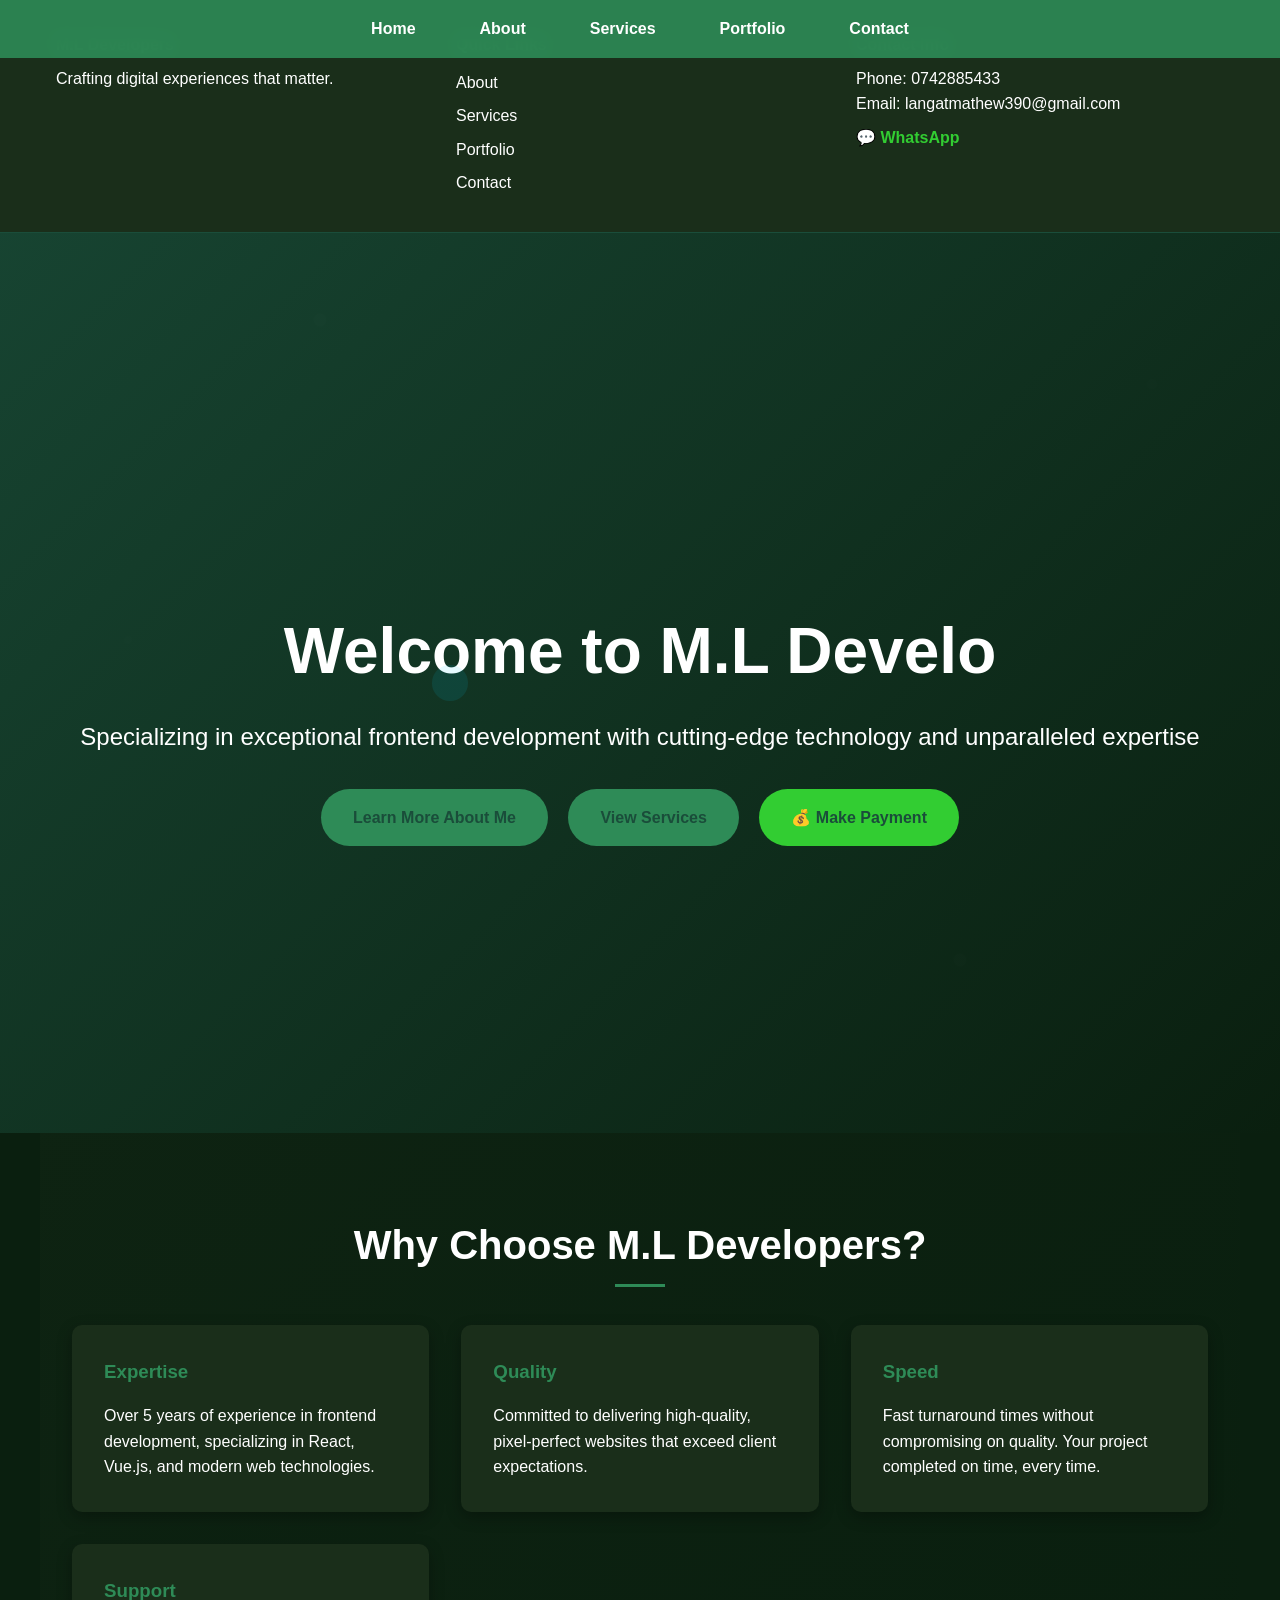
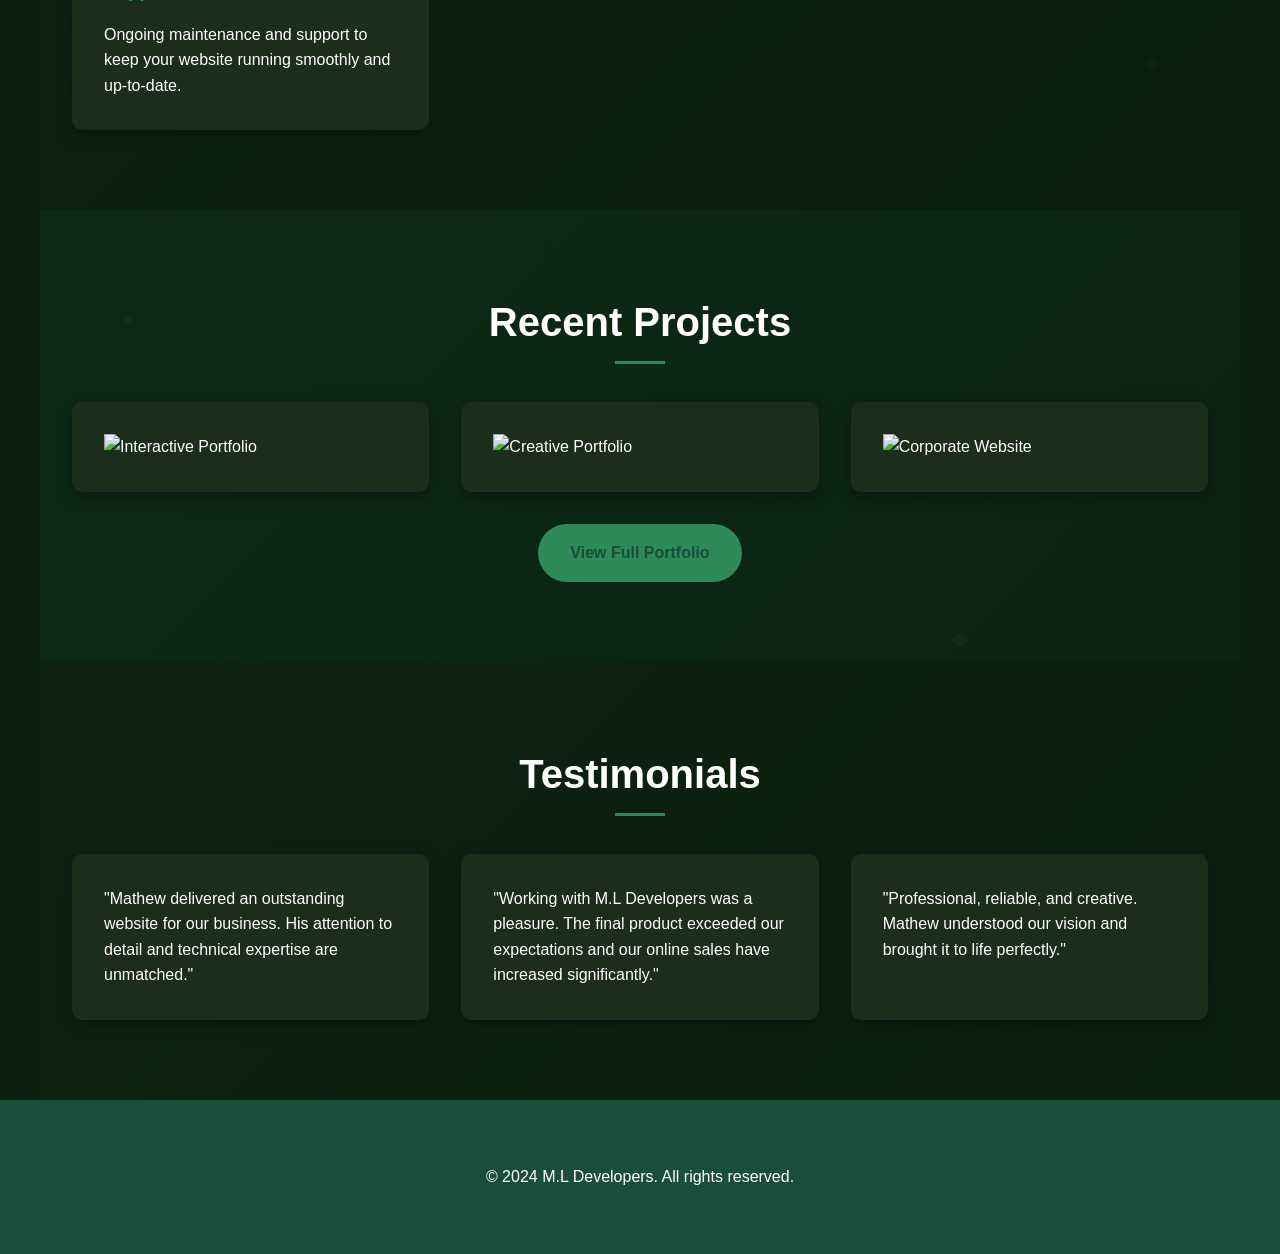
==== index.html @ a39cdd31 "Initial commit: M.L Developers website with M-Pesa integration" ====
<!DOCTYPE html>
<html lang="en">
<head>
  <meta charset="UTF-8">
  <meta name="viewport" content="width=device-width, initial-scale=1.0">
  <title>M.L Developers - Professional Web Development Services</title>
  <link rel="stylesheet" href="styles.css">
</head>
<body>
  <header class="top-header">
    <div class="grid" style="grid-template-columns: repeat(auto-fit, minmax(200px, 1fr)); max-width: 1200px; margin: 0 auto; padding: 1rem;">
      <div>
        <h4>M.L Developers</h4>
        <p>Crafting digital experiences that matter.</p>
      </div>
      <div>
        <h4>Quick Links</h4>
        <ul style="list-style: none; padding: 0; margin: 0;">
          <li><a href="about.html" style="color: var(--text-color); text-decoration: none; display: block; padding: 0.25rem 0;">About</a></li>
          <li><a href="services.html" style="color: var(--text-color); text-decoration: none; display: block; padding: 0.25rem 0;">Services</a></li>
          <li><a href="portfolio.html" style="color: var(--text-color); text-decoration: none; display: block; padding: 0.25rem 0;">Portfolio</a></li>
          <li><a href="contact.html" style="color: var(--text-color); text-decoration: none; display: block; padding: 0.25rem 0;">Contact</a></li>
        </ul>
      </div>
      <div>
        <h4>Contact Info</h4>
        <p style="margin: 0;"><a href="tel:0742885433" style="color: var(--text-color); text-decoration: none;">Phone: 0742885433</a></p>
        <p style="margin: 0;"><a href="mailto:langatmathew390@gmail.com" style="color: var(--text-color); text-decoration: none;">Email: langatmathew390@gmail.com</a></p>
        <p style="margin: 0.5rem 0;"><a href="https://wa.me/0742885433" target="_blank" style="color: var(--accent-color); text-decoration: none; font-weight: bold;">💬 WhatsApp</a></p>
      </div>
    </div>
  </header>

  <nav>
    <ul>
      <li><a href="index.html">Home</a></li>
      <li><a href="about.html">About</a></li>
      <li><a href="services.html">Services</a></li>
      <li><a href="portfolio.html">Portfolio</a></li>
      <li><a href="contact.html">Contact</a></li>
    </ul>
  </nav>

  <section id="home" class="hero">
    <div class="hero-content">
      <h1>Welcome to M.L Developers</h1>
      <p>Specializing in exceptional frontend development with cutting-edge technology and unparalleled expertise</p>
      <a href="about.html" class="btn">Learn More About Me</a>
      <a href="services.html" class="btn" style="margin-left: 1rem;">View Services</a>
      <a href="services.html#mpesa-payment" class="btn" style="margin-left: 1rem; background: #32cd32;">💰 Make Payment</a>
    </div>
  </section>

  <section class="section">
    <h2>Why Choose M.L Developers?</h2>
    <div class="grid">
      <div class="card">
        <h3>Expertise</h3>
        <p>Over 5 years of experience in frontend development, specializing in React, Vue.js, and modern web technologies.</p>
      </div>
      <div class="card">
        <h3>Quality</h3>
        <p>Committed to delivering high-quality, pixel-perfect websites that exceed client expectations.</p>
      </div>
      <div class="card">
        <h3>Speed</h3>
        <p>Fast turnaround times without compromising on quality. Your project completed on time, every time.</p>
      </div>
      <div class="card">
        <h3>Support</h3>
        <p>Ongoing maintenance and support to keep your website running smoothly and up-to-date.</p>
      </div>
    </div>
  </section>

  <section class="section portfolio-section">
    <h2>Recent Projects</h2>
    <div class="grid">
      <div class="portfolio-item card">
        <img src="https://via.placeholder.com/400x200/2e8b57/ffffff?text=Interactive+Portfolio" alt="Interactive Portfolio">
        <div class="overlay">
          <h3>E-commerce Platform</h3>
          <p>A fully functional online store with payment integration.</p>
        </div>
      </div>
      <div class="portfolio-item card">
        <img src="https://via.placeholder.com/400x200/32cd32/ffffff?text=Creative+Portfolio" alt="Creative Portfolio">
        <div class="overlay">
          <h3>Creative Portfolio</h3>
          <p>An animated portfolio website with smooth transitions.</p>
        </div>
      </div>
      <div class="portfolio-item card">
        <img src="https://via.placeholder.com/400x200/1a4d3a/ffffff?text=Corporate+Website" alt="Corporate Website">
        <div class="overlay">
          <h3>Corporate Website</h3>
          <p>A professional business website with CMS integration.</p>
        </div>
      </div>
    </div>
    <div style="text-align: center; margin-top: 2rem;">
      <a href="portfolio.html" class="btn">View Full Portfolio</a>
    </div>
  </section>

  <section class="section">
    <h2>Testimonials</h2>
    <div class="grid">
      <div class="card">
        <p>"Mathew delivered an outstanding website for our business. His attention to detail and technical expertise are unmatched."</p>
        
      </div>
      <div class="card">
        <p>"Working with M.L Developers was a pleasure. The final product exceeded our expectations and our online sales have increased significantly."</p>
        
      </div>
      <div class="card">
        <p>"Professional, reliable, and creative. Mathew understood our vision and brought it to life perfectly."</p>
      </div>
    </div>
  </section>

  <footer>
    <p style="text-align: center; padding: 2rem;">&copy; 2024 M.L Developers. All rights reserved.</p>
  </footer>

  <script src="script.js"></script>
</body>
</html>
---- styles.css ----
/* styles.css */
:root {
  --primary-color: #2e8b57;
  --secondary-color: #1a4d3a;
  --accent-color: #32cd32;
  --text-color: #ffffff;
  --bg-color: #0a1f0f;
  --card-bg: #1a2e1a;
}

* {
  margin: 0;
  padding: 0;
  box-sizing: border-box;
}

body {
  font-family: 'Segoe UI', Tahoma, Geneva, Verdana, sans-serif;
  background: var(--bg-color) url('data:image/svg+xml,<svg xmlns="http://www.w3.org/2000/svg" viewBox="0 0 100 100"><defs><pattern id="grain" width="100" height="100" patternUnits="userSpaceOnUse"><circle cx="25" cy="25" r="0.5" fill="%23ffffff" opacity="0.03"/><circle cx="75" cy="75" r="0.5" fill="%23ffffff" opacity="0.03"/><circle cx="50" cy="10" r="0.3" fill="%23ffffff" opacity="0.02"/><circle cx="10" cy="50" r="0.3" fill="%23ffffff" opacity="0.02"/><circle cx="90" cy="30" r="0.4" fill="%23ffffff" opacity="0.02"/></pattern></defs><rect width="100" height="100" fill="url(%23grain)"/></svg>');
  color: var(--text-color);
  line-height: 1.6;
  overflow-x: hidden;
}

nav {
  position: fixed;
  top: 0;
  width: 100%;
  background: rgba(46, 139, 87, 0.9);
  backdrop-filter: blur(10px);
  z-index: 1000;
  padding: 1rem 0;
  transition: all 0.3s ease;
}

.top-header {
  background: var(--card-bg);
  padding: 1rem 0;
  border-bottom: 1px solid var(--secondary-color);
}

.top-header h4 {
  color: var(--primary-color);
  margin-bottom: 0.5rem;
}

.top-header ul li a:hover {
  color: var(--accent-color) !important;
}

nav ul {
  display: flex;
  justify-content: center;
  list-style: none;
}

nav ul li {
  margin: 0 2rem;
}

nav ul li a {
  color: var(--text-color);
  text-decoration: none;
  font-weight: 600;
  transition: color 0.3s ease;
}

nav ul li a:hover {
  color: var(--primary-color);
}

.hero {
  height: 100vh;
  display: flex;
  align-items: center;
  justify-content: center;
  text-align: center;
  background: linear-gradient(135deg, rgba(26, 77, 58, 0.8), rgba(10, 31, 15, 0.8)), url('https://images.unsplash.com/photo-1555949963-aa79dcee981c?ixlib=rb-4.0.3&auto=format&fit=crop&w=2070&q=80') center/cover no-repeat;
  position: relative;
  overflow: hidden;
  padding-top: 80px; /* Account for fixed nav */
  box-sizing: border-box;
}

.hero::before {
  content: '';
  position: absolute;
  top: 0;
  left: 0;
  right: 0;
  bottom: 0;
  background: url('data:image/svg+xml,<svg xmlns="http://www.w3.org/2000/svg" viewBox="0 0 100 100"><circle cx="50" cy="50" r="2" fill="%2300d4ff" opacity="0.1"/></svg>') repeat;
  animation: float 20s linear infinite;
}

@keyframes float {
  0% { transform: translateY(0); }
  100% { transform: translateY(-100px); }
}

.hero-content h1 {
  font-size: 4rem;
  margin-bottom: 1rem;
  animation: fadeInUp 1s ease-out;
}

.hero-content p {
  font-size: 1.5rem;
  margin-bottom: 2rem;
  animation: fadeInUp 1s ease-out 0.5s both;
}

.btn {
  display: inline-block;
  padding: 1rem 2rem;
  background: var(--primary-color);
  color: var(--secondary-color);
  text-decoration: none;
  border-radius: 50px;
  transition: all 0.3s ease;
  font-weight: 600;
}

.btn:hover {
  transform: translateY(-5px);
  box-shadow: 0 10px 20px rgba(0, 212, 255, 0.3);
}

@keyframes fadeInUp {
  from {
    opacity: 0;
    transform: translateY(30px);
  }
  to {
    opacity: 1;
    transform: translateY(0);
  }
}

.section {
  padding: 5rem 2rem;
  max-width: 1200px;
  margin: 0 auto;
  position: relative;
}

.section:nth-child(even) {
  background: linear-gradient(135deg, rgba(26, 46, 26, 0.3), rgba(10, 31, 15, 0.3));
}

.section:nth-child(odd) {
  background: linear-gradient(135deg, rgba(46, 139, 87, 0.1), rgba(26, 77, 58, 0.1));
}

.section h2 {
  font-size: 2.5rem;
  text-align: center;
  margin-bottom: 3rem;
  position: relative;
}

.section h2::after {
  content: '';
  position: absolute;
  bottom: -10px;
  left: 50%;
  transform: translateX(-50%);
  width: 50px;
  height: 3px;
  background: var(--primary-color);
}

.grid {
  display: grid;
  grid-template-columns: repeat(auto-fit, minmax(300px, 1fr));
  gap: 2rem;
}

.card {
  background: var(--card-bg);
  padding: 2rem;
  border-radius: 10px;
  box-shadow: 0 5px 15px rgba(0, 0, 0, 0.3);
  transition: transform 0.3s ease, box-shadow 0.3s ease;
}

.card:hover {
  transform: translateY(-10px);
  box-shadow: 0 15px 30px rgba(0, 0, 0, 0.5);
}

.card h3 {
  color: var(--primary-color);
  margin-bottom: 1rem;
}

.portfolio-item {
  position: relative;
  overflow: hidden;
  border-radius: 10px;
}

.portfolio-item img {
  width: 100%;
  height: 200px;
  object-fit: cover;
  transition: transform 0.3s ease;
}

.portfolio-item:hover img {
  transform: scale(1.1);
}

.portfolio-item .overlay {
  position: absolute;
  bottom: 0;
  left: 0;
  right: 0;
  background: rgba(0, 0, 0, 0.8);
  color: white;
  padding: 1rem;
  transform: translateY(100%);
  transition: transform 0.3s ease;
}

.portfolio-item:hover .overlay {
  transform: translateY(0);
}

.contact-form {
  max-width: 600px;
  margin: 0 auto;
}

.contact-form input,
.contact-form textarea {
  width: 100%;
  padding: 1rem;
  margin-bottom: 1rem;
  background: var(--card-bg);
  border: 1px solid var(--primary-color);
  border-radius: 5px;
  color: var(--text-color);
}

.contact-form button {
  width: 100%;
  padding: 1rem;
  background: var(--primary-color);
  color: var(--secondary-color);
  border: none;
  border-radius: 5px;
  cursor: pointer;
  transition: background 0.3s ease;
}

.contact-form button:hover {
  background: var(--accent-color);
}

/* Specific section backgrounds */
#mpesa-payment {
  background: linear-gradient(135deg, rgba(50, 205, 50, 0.1), rgba(26, 46, 26, 0.3));
}

/* Portfolio/Projects section background */
.portfolio-section {
  background: linear-gradient(135deg, rgba(46, 139, 87, 0.15), rgba(26, 77, 58, 0.15)), url('https://images.unsplash.com/photo-1460925895917-afdab827c52f?ixlib=rb-4.0.3&auto=format&fit=crop&w=2015&q=80') center/cover no-repeat;
  background-attachment: fixed;
}

/* Add background to testimonials section */
.section h2 {
  font-size: 2.5rem;
  text-align: center;
  margin-bottom: 3rem;
  position: relative;
}

.section h2::after {
  content: '';
  position: absolute;
  bottom: -10px;
  left: 50%;
  transform: translateX(-50%);
  width: 50px;
  height: 3px;
  background: var(--primary-color);
}

/* Add subtle background to all sections */
.section {
  padding: 5rem 2rem;
  max-width: 1200px;
  margin: 0 auto;
  position: relative;
  background: linear-gradient(135deg, rgba(26, 46, 26, 0.1), rgba(10, 31, 15, 0.1));
}

footer {
  text-align: center;
  padding: 2rem;
  background: var(--secondary-color);
}

@media (max-width: 768px) {
  .hero-content h1 {
    font-size: 2.5rem;
  }
  .hero-content p {
    font-size: 1.2rem;
  }
  nav ul li {
    margin: 0 1rem;
  }
}
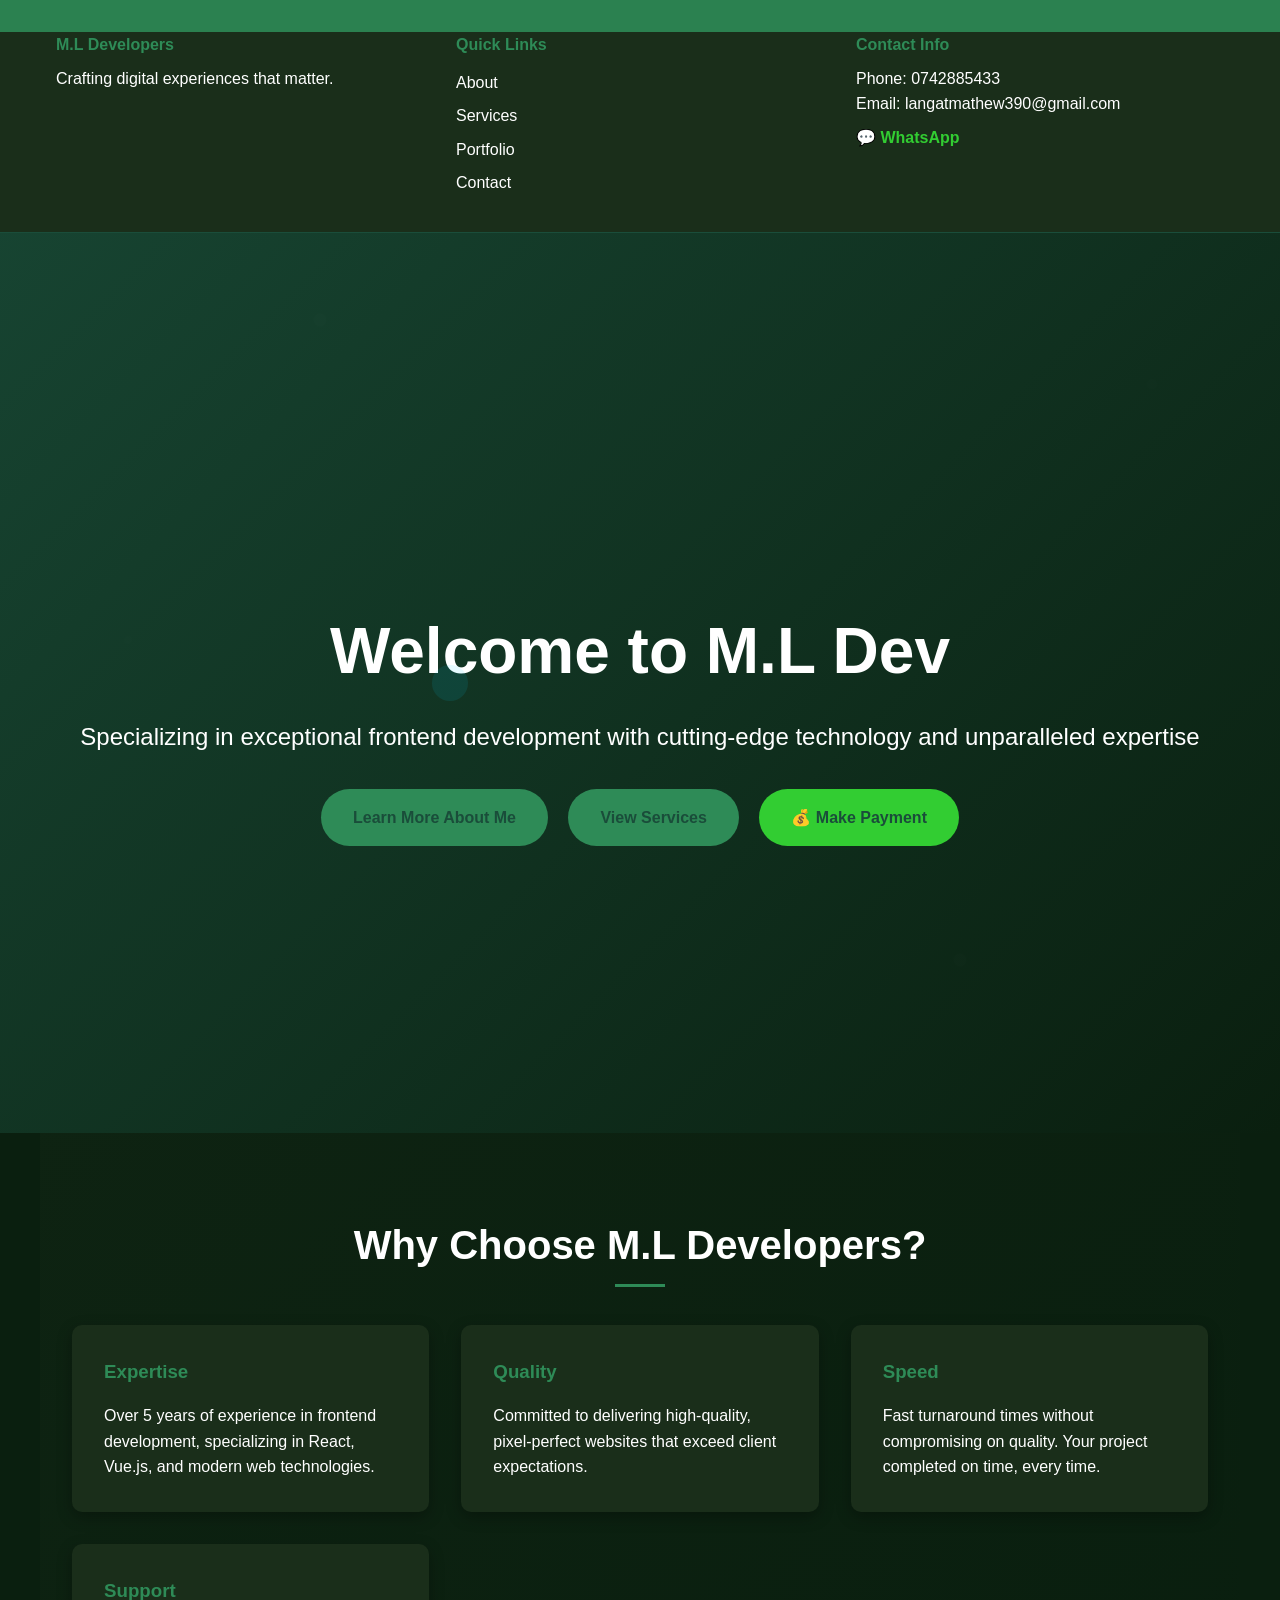
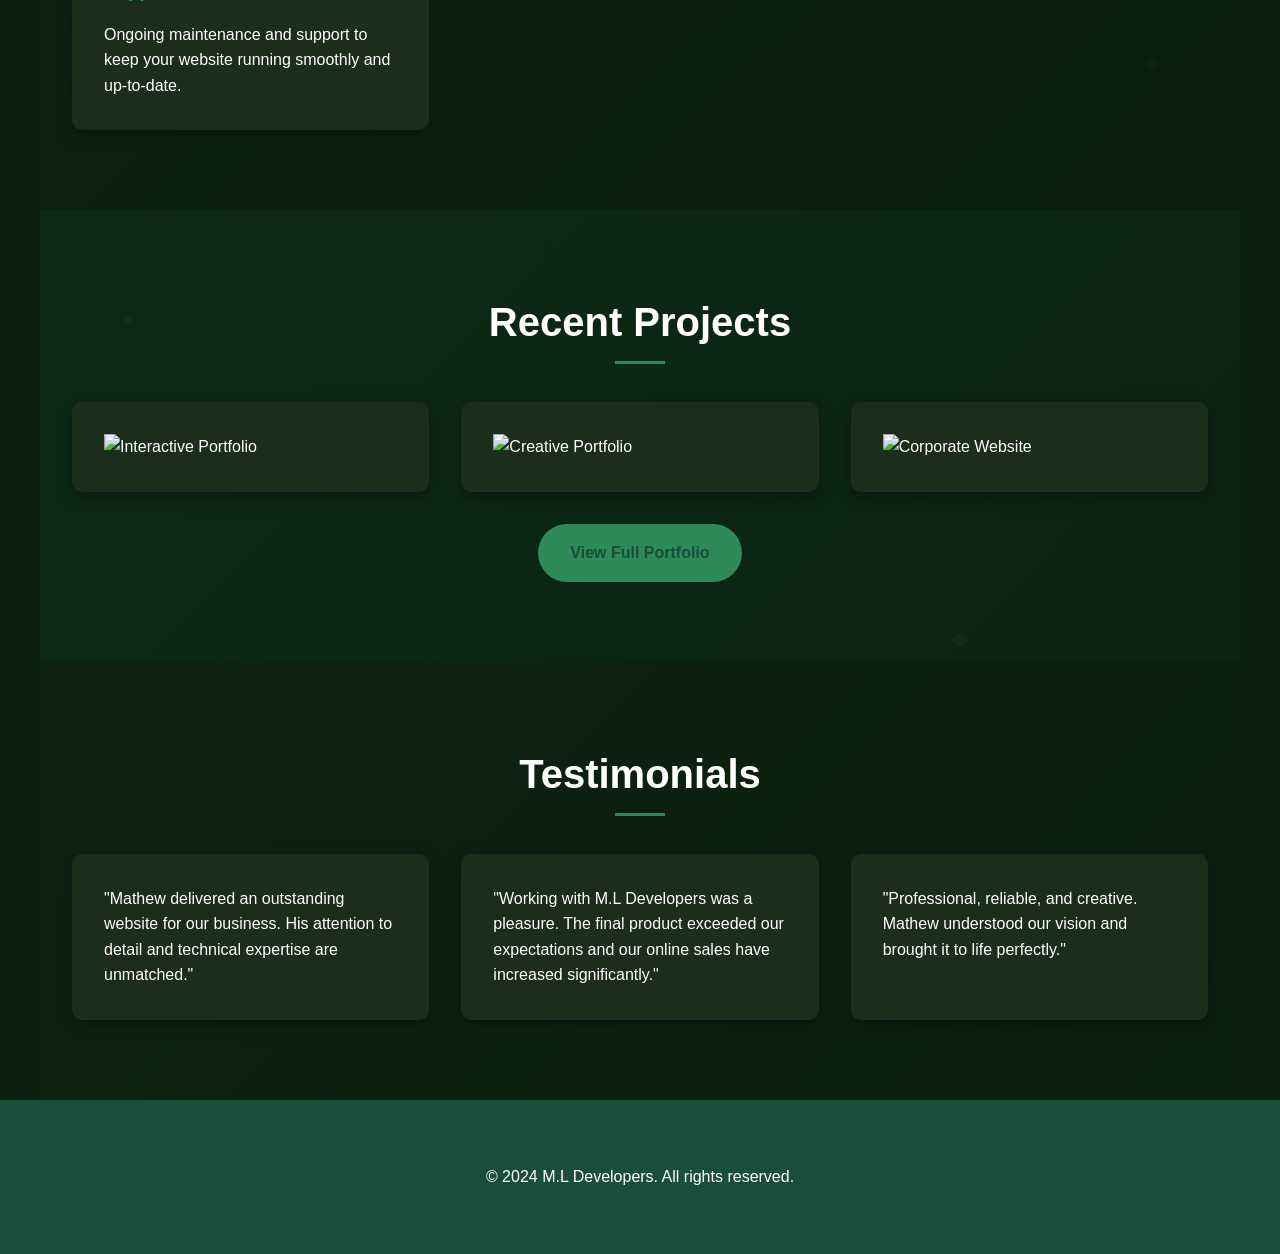
==== commit 427ac1aa: "Update: Modified index, contact, and portfolio pages" ====
--- a/index.html
+++ b/index.html
@@ -33,11 +33,11 @@
 
   <nav>
     <ul>
-      <li><a href="index.html">Home</a></li>
-      <li><a href="about.html">About</a></li>
-      <li><a href="services.html">Services</a></li>
-      <li><a href="portfolio.html">Portfolio</a></li>
-      <li><a href="contact.html">Contact</a></li>
+      <li><a href="index.html"></a></li>
+      <li><a href="about.html"></a></li>
+      <li><a href="services.html"></a></li>
+      <li><a href="portfolio.html"></a></li>
+      <li><a href="contact.html"></a></li>
     </ul>
   </nav>
 
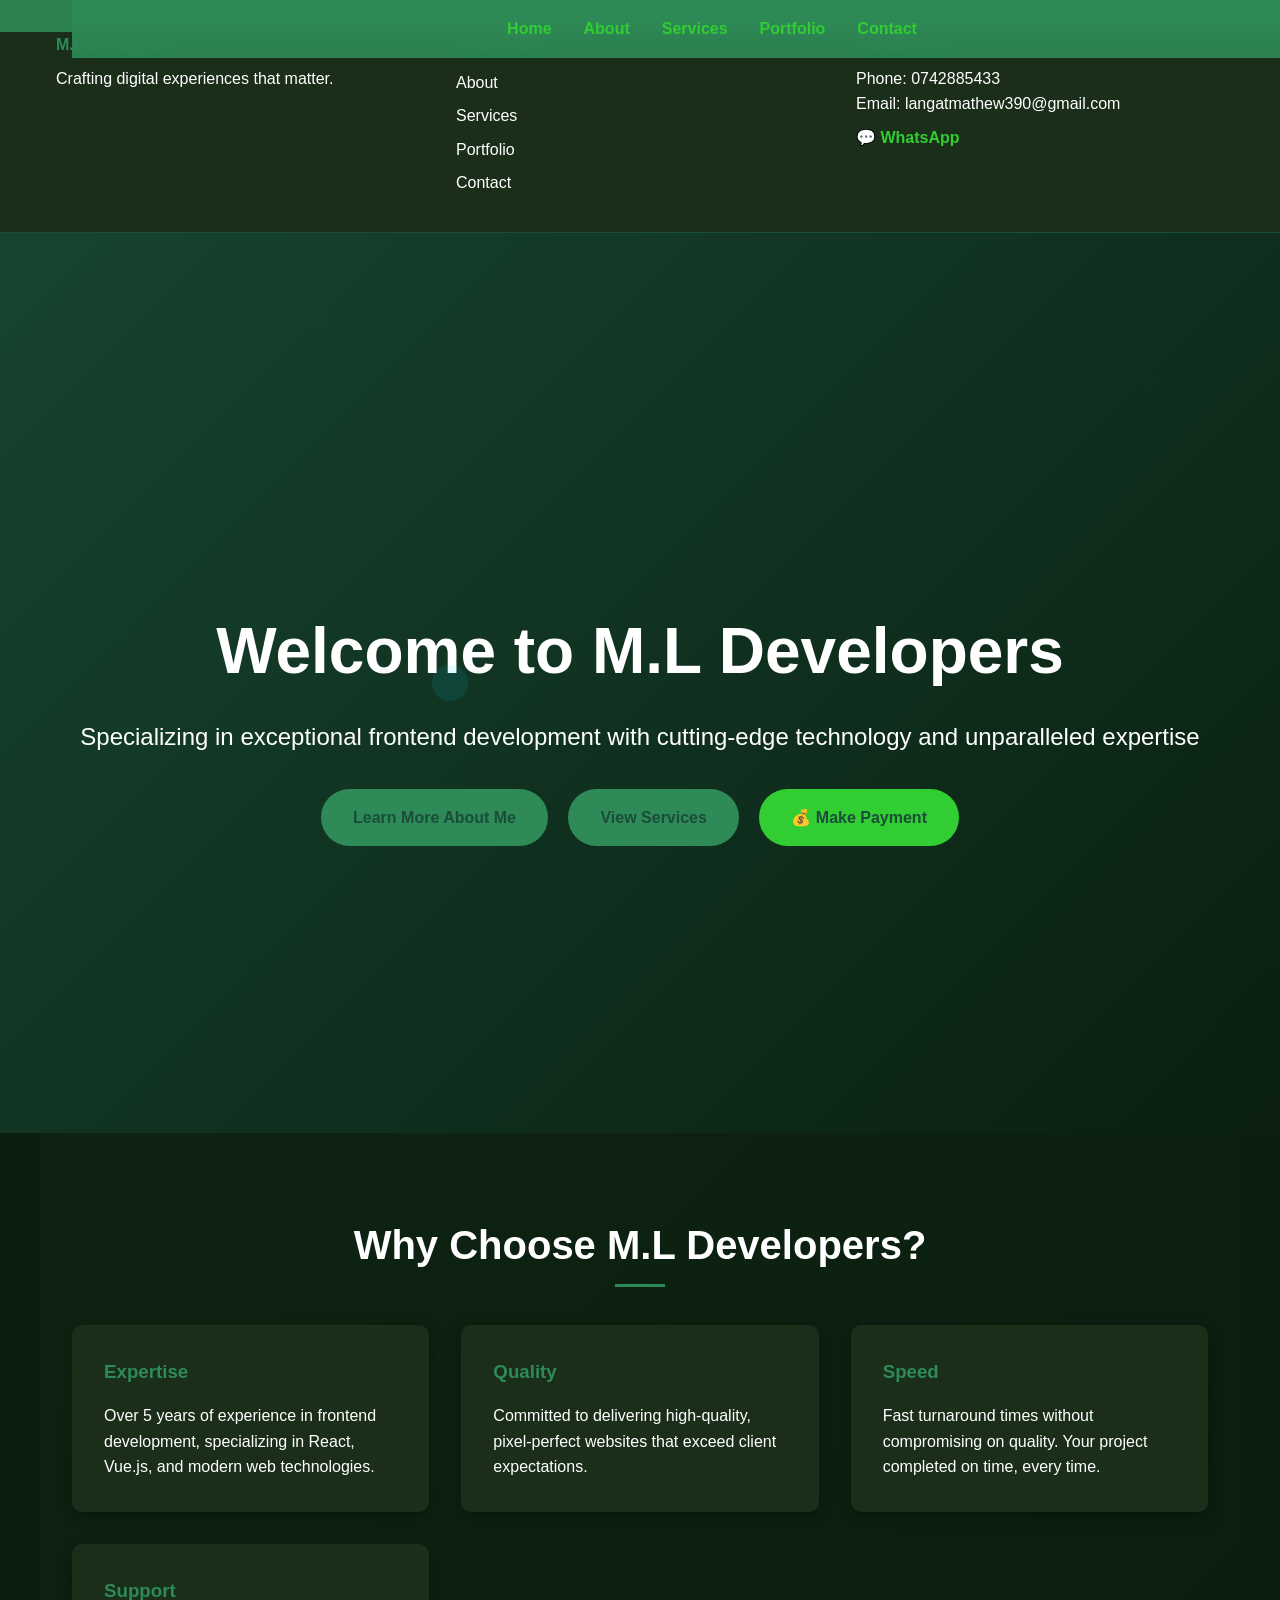
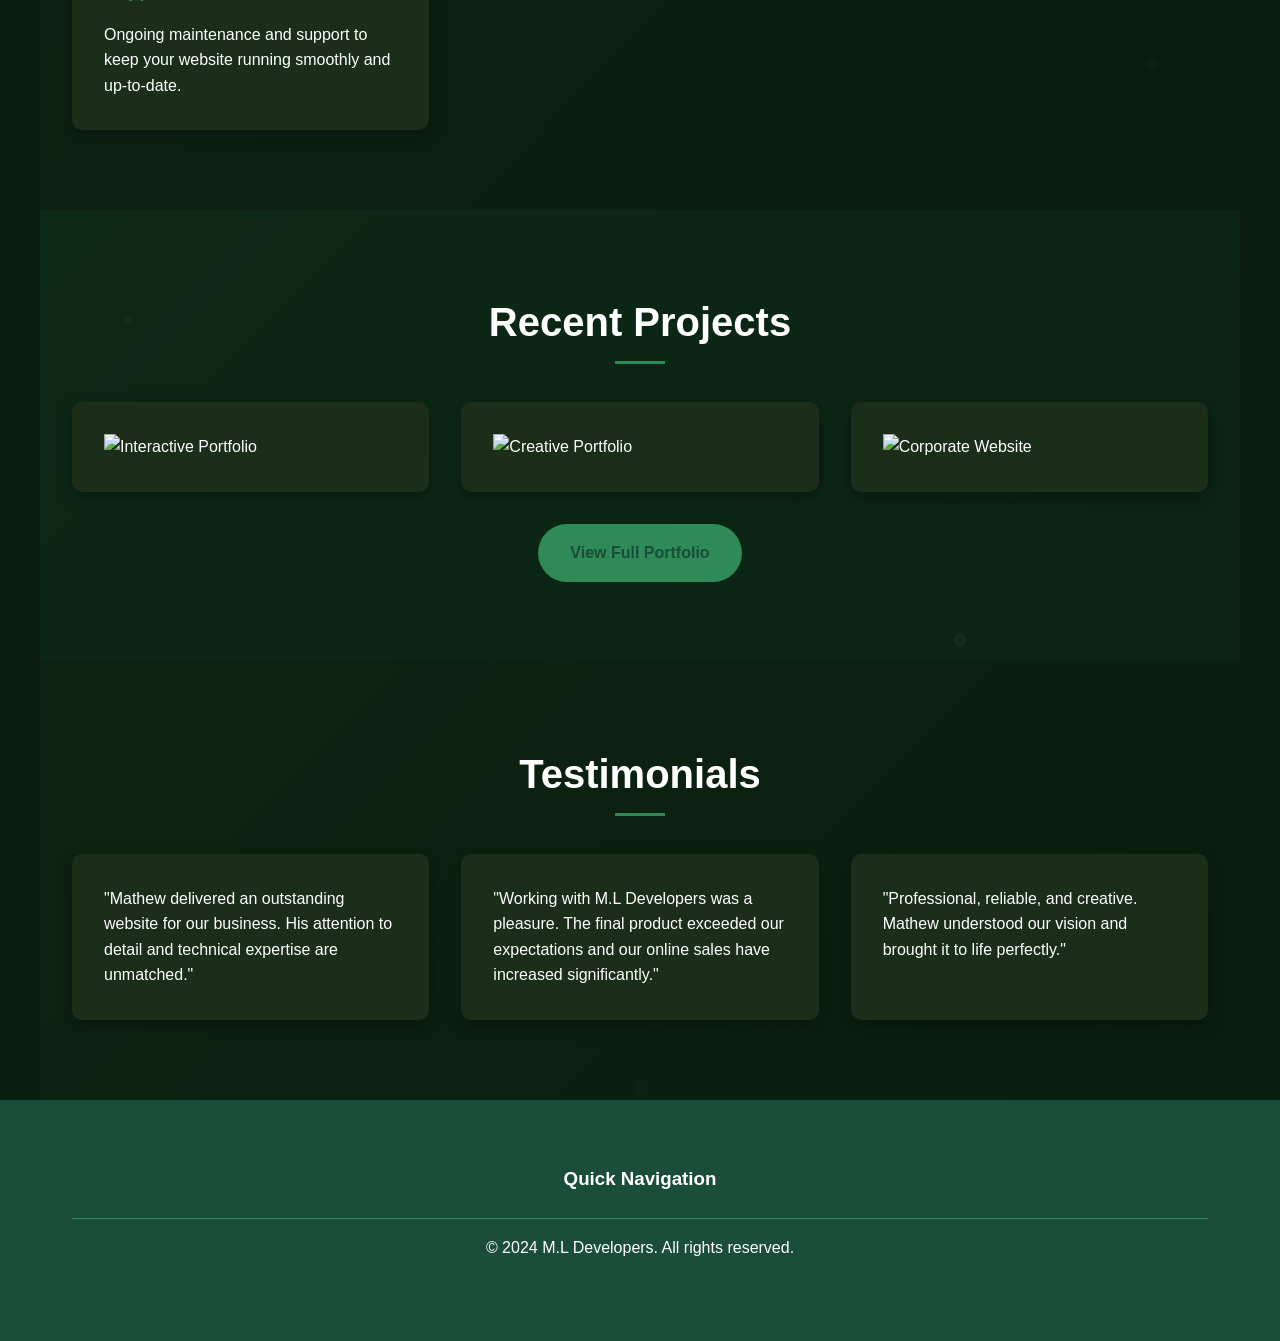
==== commit 0a38771e: "Add page navigation links to footer on all pages" ====
--- a/index.html
+++ b/index.html
@@ -121,7 +121,19 @@
   </section>
 
   <footer>
-    <p style="text-align: center; padding: 2rem;">&copy; 2024 M.L Developers. All rights reserved.</p>
+    <div style="max-width: 1200px; margin: 0 auto; padding: 2rem;">
+      <div style="text-align: center; margin-bottom: 1.5rem;">
+        <h3 style="margin-bottom: 1rem;">Quick Navigation</h3>
+        <nav style="display: flex; justify-content: center; gap: 2rem; flex-wrap: wrap;">
+          <a href="index.html" style="color: var(--accent-color); text-decoration: none; font-weight: bold;">Home</a>
+          <a href="about.html" style="color: var(--accent-color); text-decoration: none; font-weight: bold;">About</a>
+          <a href="services.html" style="color: var(--accent-color); text-decoration: none; font-weight: bold;">Services</a>
+          <a href="portfolio.html" style="color: var(--accent-color); text-decoration: none; font-weight: bold;">Portfolio</a>
+          <a href="contact.html" style="color: var(--accent-color); text-decoration: none; font-weight: bold;">Contact</a>
+        </nav>
+      </div>
+      <p style="text-align: center; padding: 1rem; margin: 0; border-top: 1px solid var(--primary-color);">&copy; 2024 M.L Developers. All rights reserved.</p>
+    </div>
   </footer>
 
   <script src="script.js"></script>
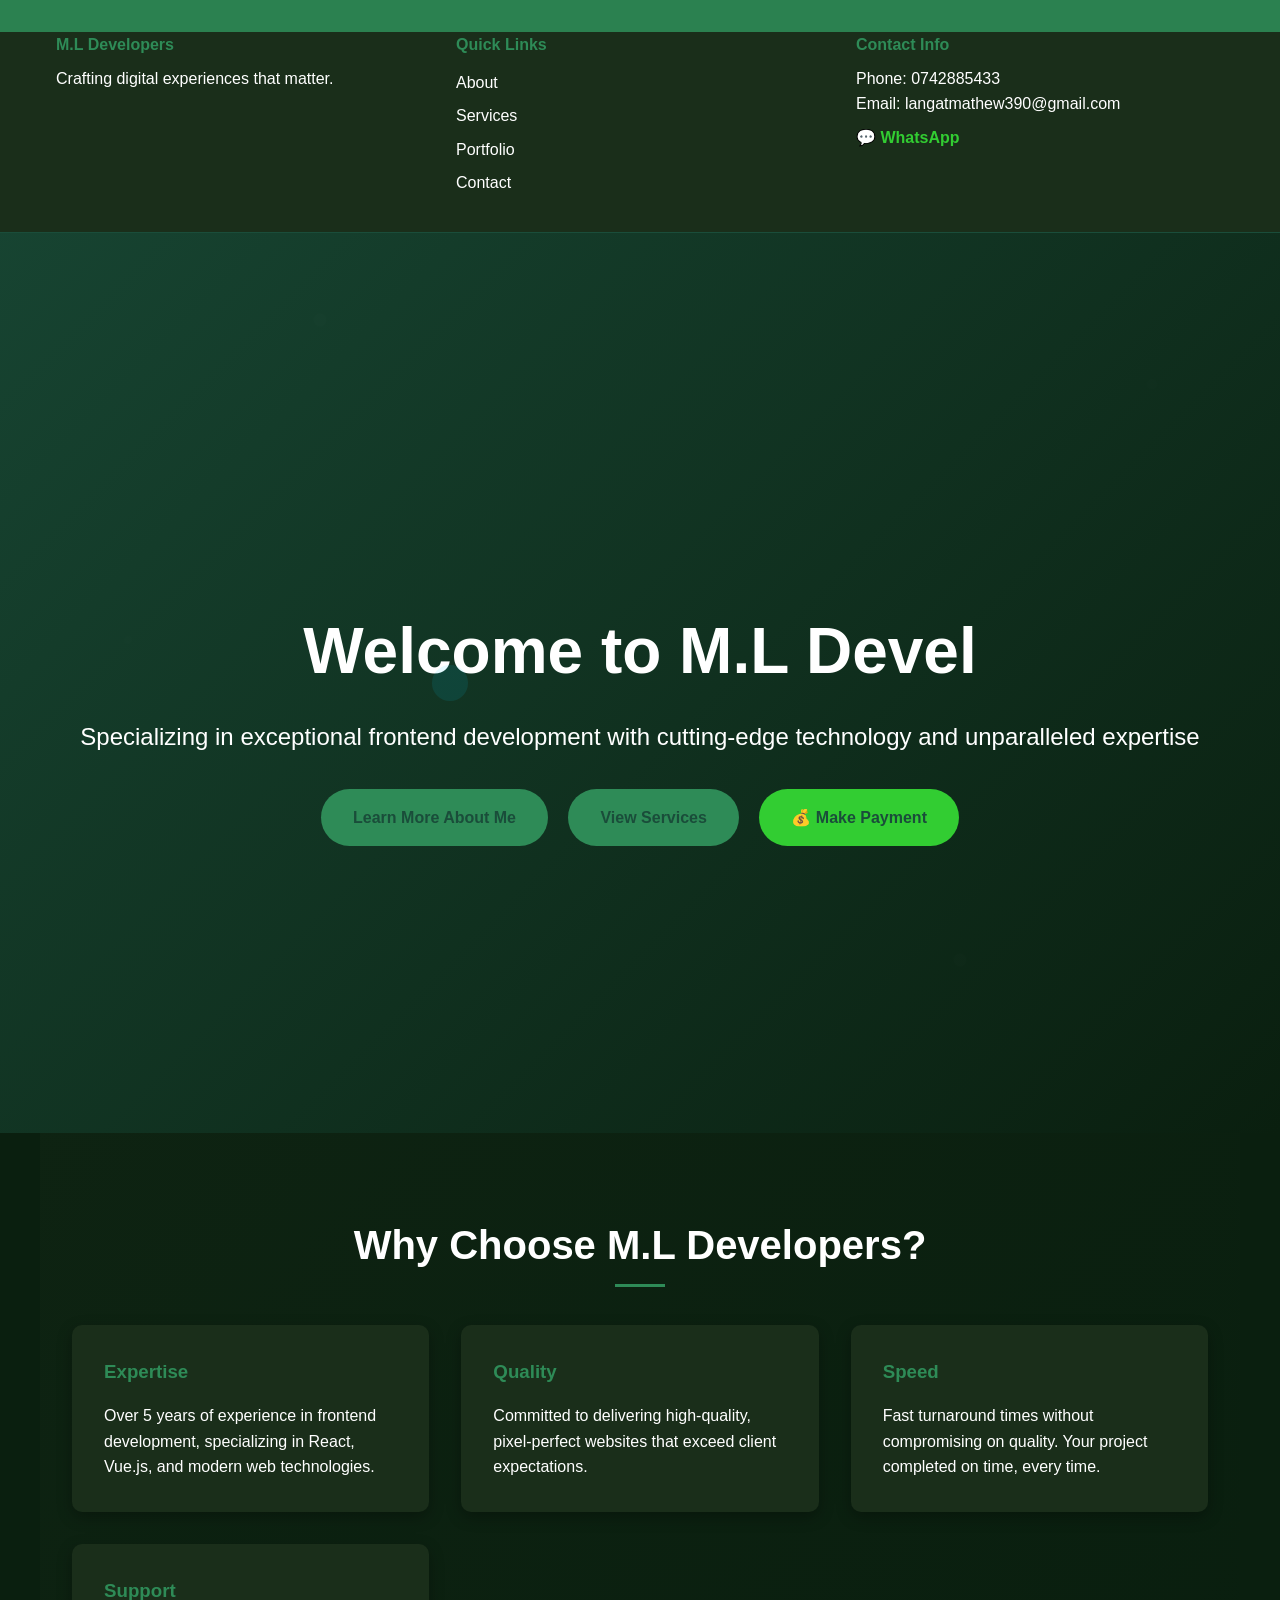
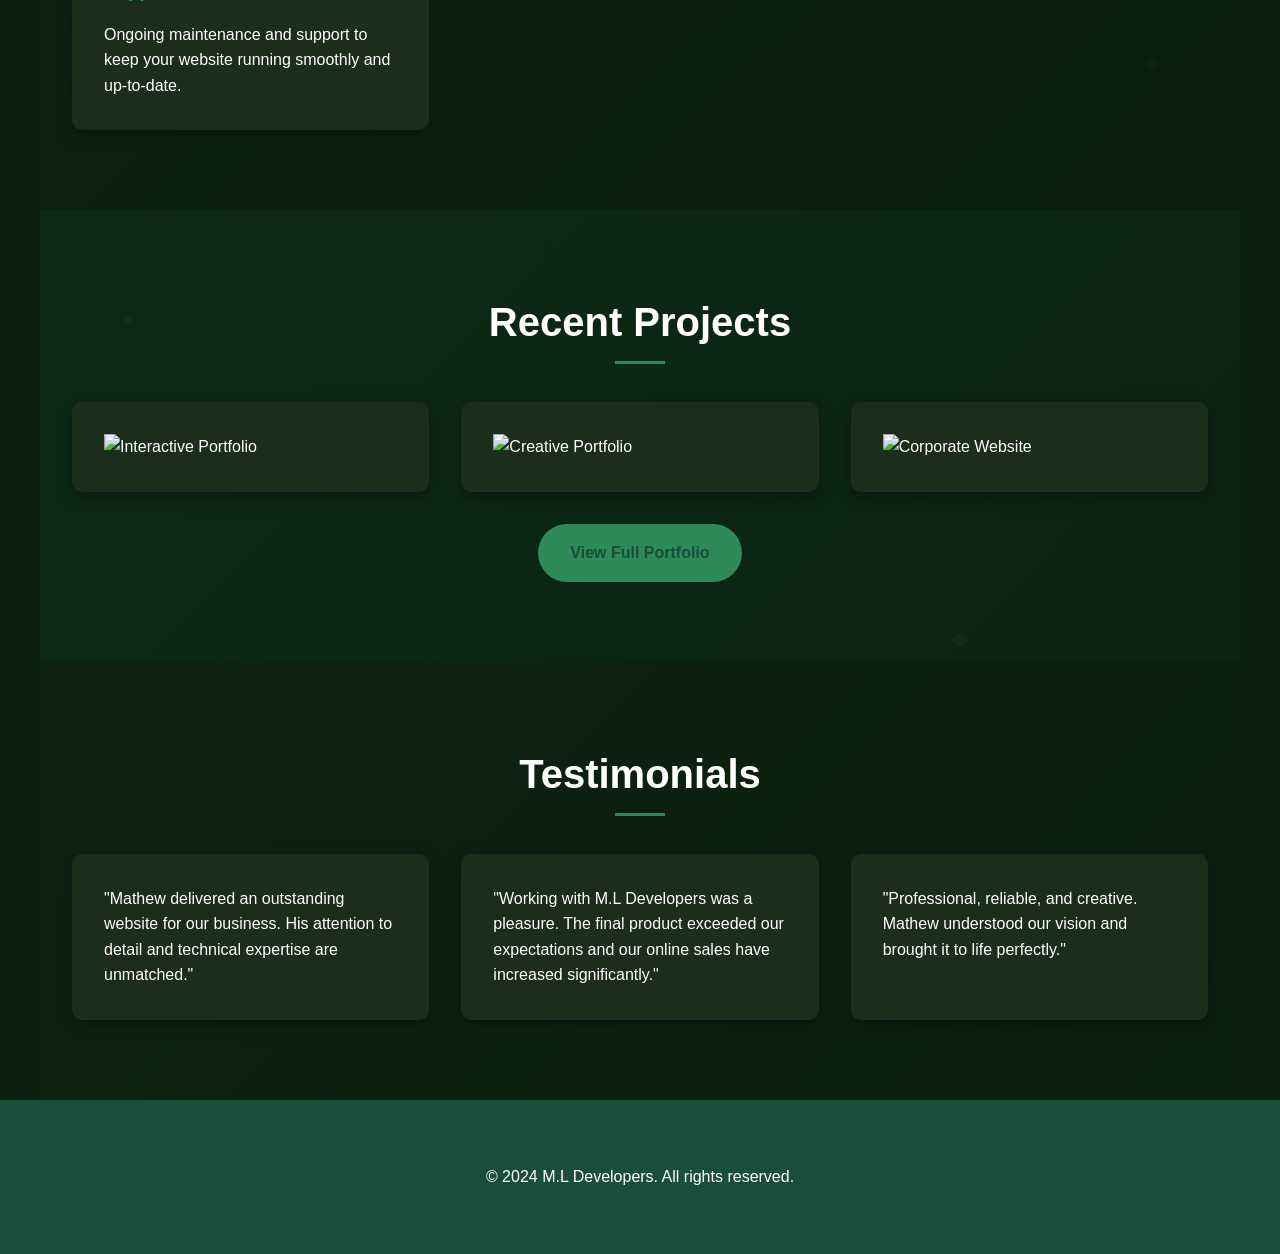
==== commit 1698c13b: "Revert "Add page navigation links to footer on all pages" This reverts commit 0a38771ea1aeae369a8279" ====
--- a/index.html
+++ b/index.html
@@ -121,19 +121,7 @@
   </section>
 
   <footer>
-    <div style="max-width: 1200px; margin: 0 auto; padding: 2rem;">
-      <div style="text-align: center; margin-bottom: 1.5rem;">
-        <h3 style="margin-bottom: 1rem;">Quick Navigation</h3>
-        <nav style="display: flex; justify-content: center; gap: 2rem; flex-wrap: wrap;">
-          <a href="index.html" style="color: var(--accent-color); text-decoration: none; font-weight: bold;">Home</a>
-          <a href="about.html" style="color: var(--accent-color); text-decoration: none; font-weight: bold;">About</a>
-          <a href="services.html" style="color: var(--accent-color); text-decoration: none; font-weight: bold;">Services</a>
-          <a href="portfolio.html" style="color: var(--accent-color); text-decoration: none; font-weight: bold;">Portfolio</a>
-          <a href="contact.html" style="color: var(--accent-color); text-decoration: none; font-weight: bold;">Contact</a>
-        </nav>
-      </div>
-      <p style="text-align: center; padding: 1rem; margin: 0; border-top: 1px solid var(--primary-color);">&copy; 2024 M.L Developers. All rights reserved.</p>
-    </div>
+    <p style="text-align: center; padding: 2rem;">&copy; 2024 M.L Developers. All rights reserved.</p>
   </footer>
 
   <script src="script.js"></script>
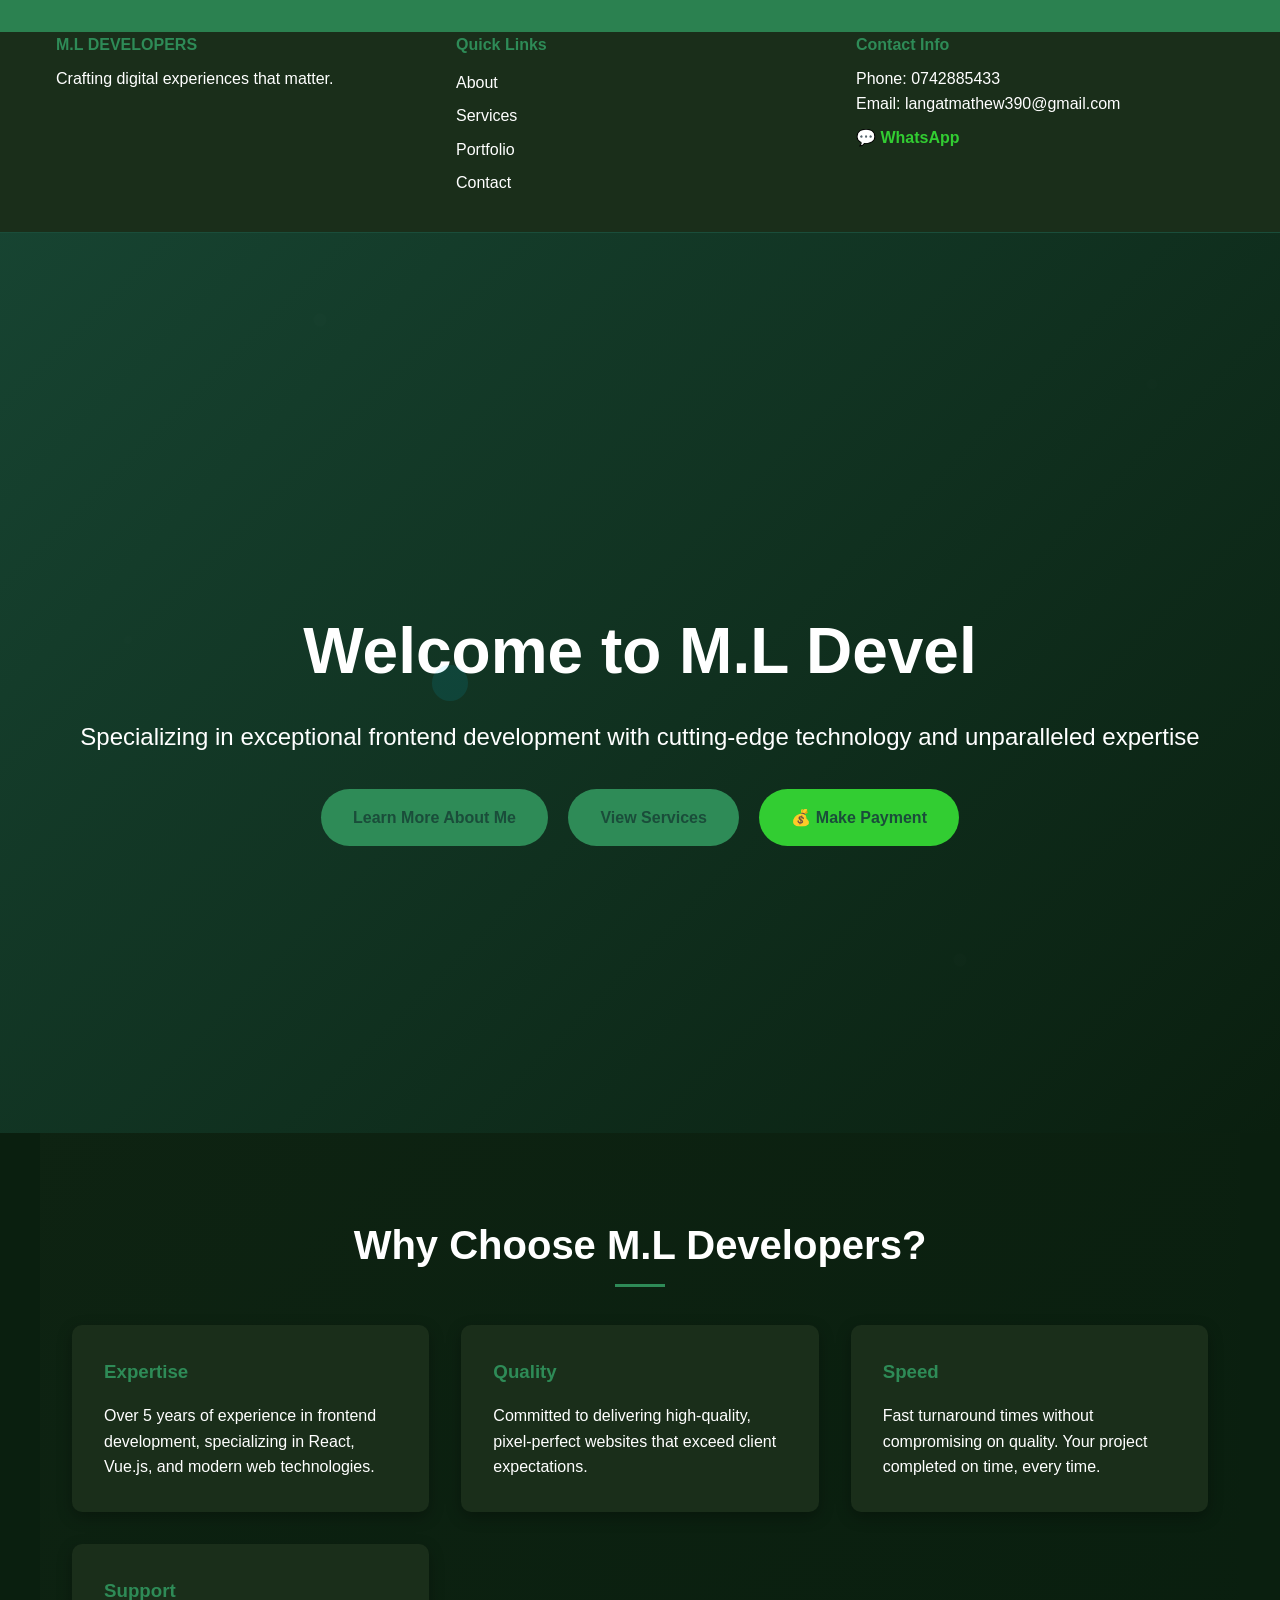
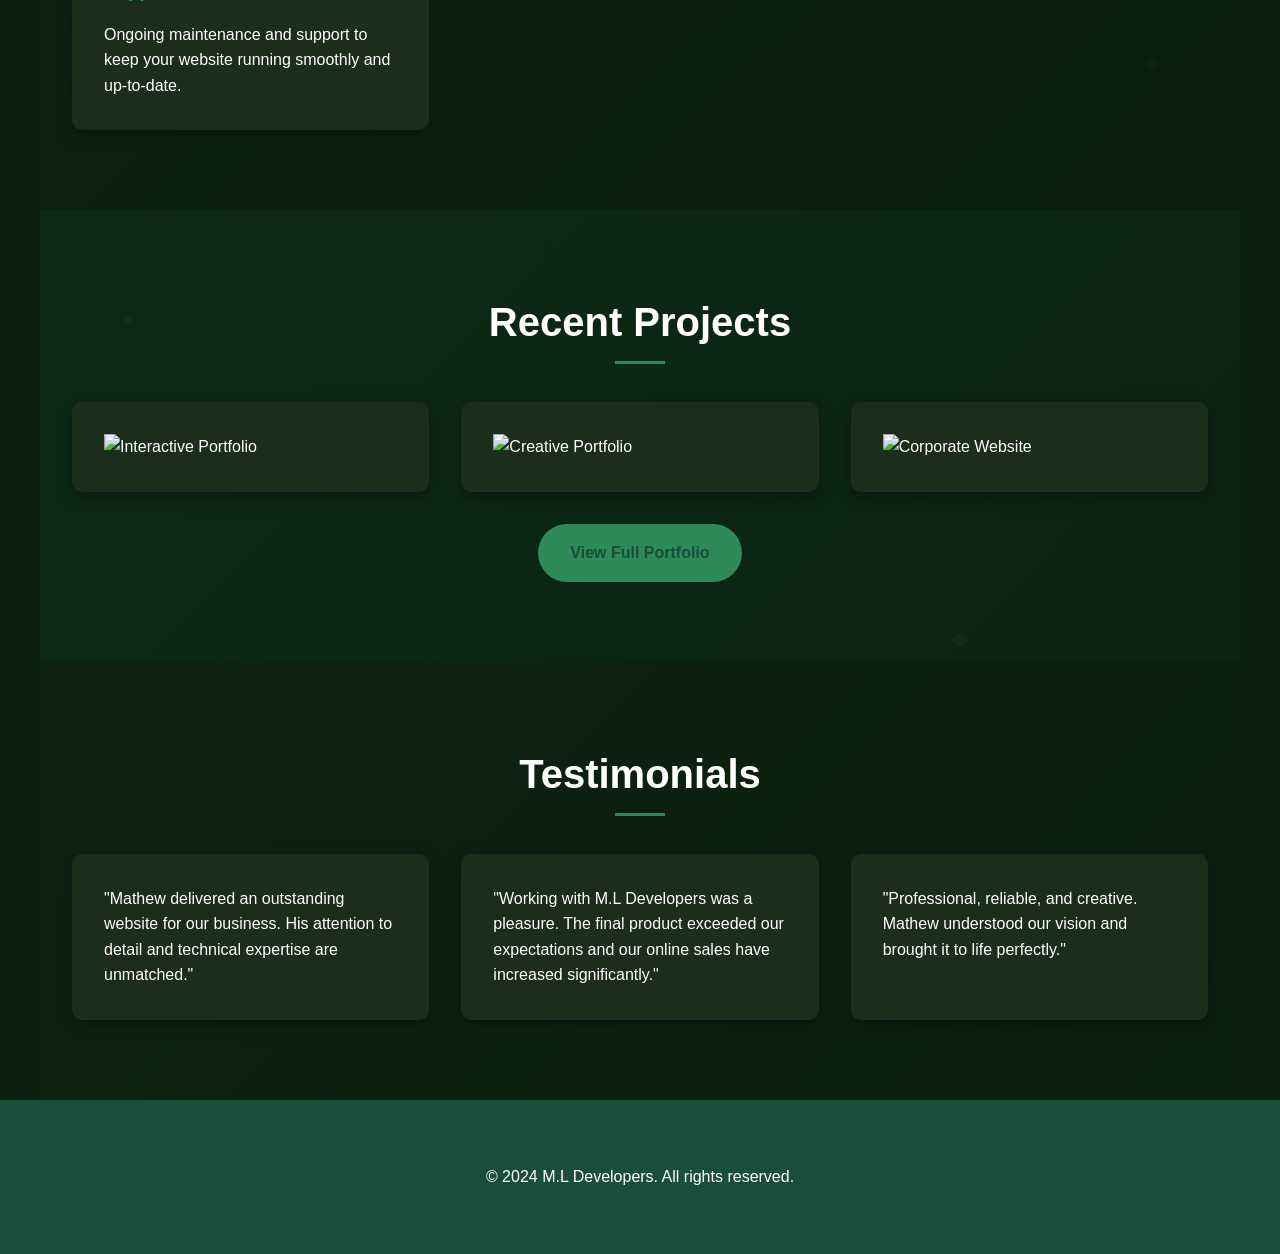
==== commit 232d304f: "Update: Modified website files" ====
--- a/index.html
+++ b/index.html
@@ -3,14 +3,14 @@
 <head>
   <meta charset="UTF-8">
   <meta name="viewport" content="width=device-width, initial-scale=1.0">
-  <title>M.L Developers - Professional Web Development Services</title>
+  <title>M.L DEVELOPERS - Professional Web Development Services</title>
   <link rel="stylesheet" href="styles.css">
 </head>
 <body>
   <header class="top-header">
     <div class="grid" style="grid-template-columns: repeat(auto-fit, minmax(200px, 1fr)); max-width: 1200px; margin: 0 auto; padding: 1rem;">
       <div>
-        <h4>M.L Developers</h4>
+                         <h4>M.L DEVELOPERS</h4>
         <p>Crafting digital experiences that matter.</p>
       </div>
       <div>
